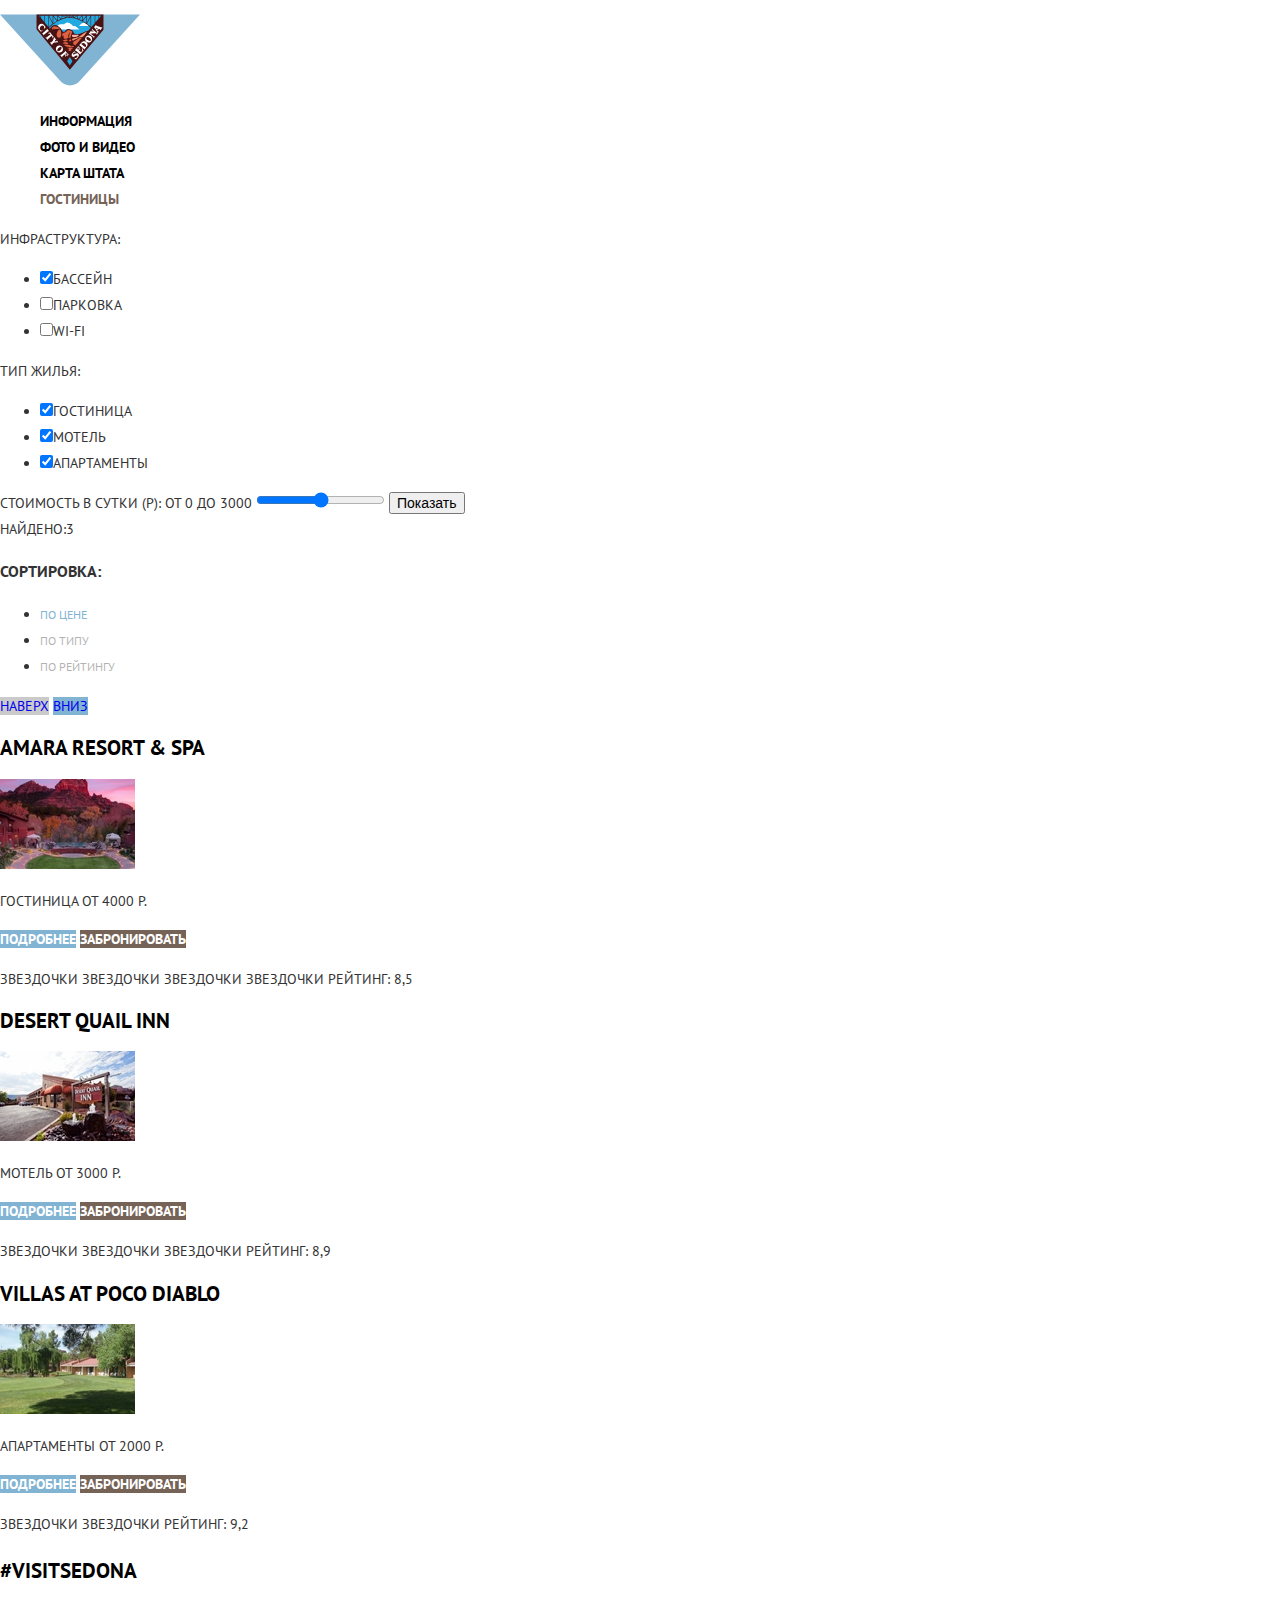
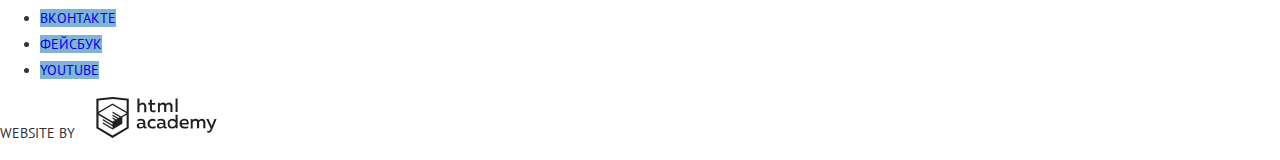
==== hotels.html @ 9ba6b578 "добавление контейнера для хедера" ====
<!DOCTYPE html>
<html lang="ru">
  <head>
    <meta charset="utf-8">
    <title>HTML Academy: Седона</title>
    <link href="https://fonts.googleapis.com/css?family=PT+Sans:400,700&amp;subset=cyrillic" rel="stylesheet">
    <link rel="stylesheet" href="css/normalize.css">
    <link rel="stylesheet" href="css/style.css">
  </head>
  <body>
    <div class="page-wrapper">
      <header>
        <p class="logo">
          <a href="index.html">
            <img src="img/logo-sedona.svg" width="140" height="72" alt="Логотип городка Седона">
          </a>
        </p>
        <nav class="main-menu">
          <ul class="site-menu">
            <li><a href="info.html">Информация</a></li>
            <li><a href="photogallery.html">Фото и видео</a></li>
            <li><a href="map.html">Карта штата</a></li>
            <li><a class="active-link">Гостиницы</a></li>
          </ul>
        </nav>
      </header>
      <main>
        <section>
          <form class="" action="index.html" method="post">
          Инфраструктура:
          <ul>
            <li>
              <label for="pool">
                <input type="checkbox" name="pool" id="pool" value="Бассейн" checked>Бассейн
              </label>
            </li>
            <li>
              <label for="parking">
                <input type="checkbox" name="parking" value="Парковка">Парковка
              </label>
            </li>
            <li>
              <label for="Wi-Fi">
                <input type="checkbox" name="Wi-Fi" value="Wi-Fi">Wi-Fi
              </label>
            </li>
          </ul>
          Тип жилья:
          <ul>
            <li>
              <label for="hotel">
                <input type="checkbox" name="hotel" id="hotel" value="Гостиница" checked>Гостиница
              </label>
            </li>
            <li>
              <label for="motel">
                <input type="checkbox" name="motel" value="Мотель" checked>Мотель
              </label>
            </li>
            <li>
              <label for="apartment">
                <input type="checkbox" name="apartment" value="Апартаменты" checked>Апартаменты
              </label>
            </li>
          </ul>
          Стоимость в сутки (Р):
          От 0 до 3000
          <input type="range" min="0" max="3000">
          <button type="submit" name="forma">Показать</button>
          </form>
        </section>
        <section class="choice">
          <span class="found">Найдено:3</span>
          <div class="sort">
            <h3 class="sort">Сортировка:</h3>
            <ul class="sort-list">
              <li><a href="#" class="price">по цене</a></li>
              <li><a href="#" class="product-type">по типу</a></li>
              <li><a href="#" class="rated">по рейтингу</a></li>
            </ul>
            <div class="sort-switch">
              <a class="up" href="#">Наверх</a>
              <a class="down" href="#">Вниз</a>
            </div>
          </div>
          <div class="choice-hotel">
            <h3><a href="#" class="hotel-link">Amara Resort & Spa</a></h3>
            <p>
              <img src="img/img-1 hotels.jpg" width="135" height="90" alt="Гостиница Amara">
            </p>
            <p class="summary">Гостиница от 4000 р.</p>
            <span>
              <a class="button-news" href="#">Подробнее</a>
            </span>
            <span>
              <a class="button-reservation" href="#">Забронировать</a>
            </span>
            <p class="assessment">
              <span class="stars">Звездочки</span>
              <span class="stars">Звездочки</span>
              <span class="stars">Звездочки</span>
              <span class="stars">Звездочки</span>
              <span class="rating">Рейтинг: 8,5</span>
            </p>
          </div>
          <div>
            <h3><a href="#" class="hotel-link">Desert Quail Inn</a></h3>
            <p>
              <img src="img/img-2 hotels.jpg" width="135" height="90" alt="Мотель Desert Quail Inn">
            </p>
            <p class="summary">Мотель от 3000 р.</p>
            <span>
              <a class="button-news" href="#">Подробнее</a>
            </span>
            <span>
              <a class="button-reservation" href="#">Забронировать</a>
            </span>
            <p class="assessment">
              <span class="stars">Звездочки</span>
              <span class="stars">Звездочки</span>
              <span class="stars">Звездочки</span>
              <span class="rating">Рейтинг: 8,9</span>
            </p>
          </div>
          <div>
            <h3><a href="#" class="hotel-link">Villas at Poco Diablo</a></h3>
            <p>
              <img src="img/img-3 hotels.jpg" width="135" height="90" alt="Апартаменты">
            </p>
            <p class="summary">Апартаменты от 2000 р.</p>
            <span>
              <a class="button-news" href="#">Подробнее</a>
            </span>
            <span>
              <a class="button-reservation" href="#">Забронировать</a>
            </span>
            <p class="assessment">
              <span class="stars">Звездочки</span>
              <span class="stars">Звездочки</span>
              <span class="rating">Рейтинг: 9,2</span>
            </p>
          </div>
        </section>
      </main>
      <footer class="main-footer">
        <p class="footer-hashtag">#VISITSEDONA</p>
        <div class="footer-social">
          <ul class="social">
            <li><a class="social-button" href="#">Вконтакте</a></li>
            <li><a class="social-button" href="#">Фейсбук</a></li>
            <li><a class="social-button" href="#">YouTube</a></li>
          </ul>
        </div>
        <div class="htmlacademy">
          <p class="footer-copyright">
            <span>Website by</span>
              <a href="https://htmlacademy.ru/intensive/htmlcss">
                <img src="img/logo-htmlacademy.svg" width="155" height="41" alt="HTML Academy">
              </a>
          </p>
        </div>
      </footer>
    </div>
  </body>
</html>
---- css/style.css ----
body {
  margin: 0;

  width: 1200px;
  font-family: "PT Sans", Arial, sans-serif;
  font-size: 14px;
  line-height: 26px;
  font-weight: 400;
  color: #333333;
  text-transform: uppercase;

  background-color: #ffffff;
  background-position: top center;
  background-repeat: no-repeat;
}

.page-wrapper {
  width: 100%;
  margin: auto;
}

.background-sedona {
  background-image: url("../img/bg_ph sedona.jpg");
  background-repeat: no-repeat;
}

a {
  text-decoration: none;
}

.main-menu {
  font-size: 14px;
  line-height: 26px;
  color: #000000;

  background-color: #ffffff;
}

.site-menu {
  list-style: none;
}

.site-menu a {
  color: #000000;
  font-weight: 700;
}

.site-menu a:hover,
.site-menu a:focus {
  color: #81b3d2;
}

.site-menu a:active {
  color: #000000;
  opacity: 0.3;
}

a.active-link {
  color: #766357;

  pointer-events: none;
}

.sedona-city {
  color: #000000;
  font-size: 21px;
  font-weight: 700;
  line-height: 26px;
}

.sedona-text {
  color: #333333;
  font-size: 14px;
  font-weight: 400;
  line-height: 26px;
}

.real {
  background-color: #81b3d2;
}

.real-city {
  color: #ffffff;
  font-size: 21px;
  font-weight: 700;
  line-height: 21px;
}

.reason {
  color: #ffffff;
  font-size: 14px;
  font-weight: 400;
  line-height: 21px;
}

.genuine {
  color: #ffffff;
  font-size: 14px;
  font-weight: 400;
  line-height: 21px;
}

.advantage-list {
  list-style: none;
}

.advantage-title {
  color: #000000;
  font-size: 21px;
  font-weight: 700;
  line-height: 21px;
}

.advantage-text {
  color: #333333;
  font-size: 14px;
  font-weight: 400;
  line-height: 21px;
}
.reason-list {
  list-style: none;
}

.bridge-devil {
  color: #ffffff;
  font-size: 21px;
  font-weight: 700;
  line-height: 21px;
}

.benefit {
  color: #000000;
  font-size: 21px;
  font-weight: 700;
  line-height: 21px;
}

.benefit-for-you {
  color: #333333;
  font-size: 14px;
  font-weight: 400;
  line-height: 21px;
}

.info {
  color: #000000;
  font-size: 30px;
  font-weight: 700;
  line-height: 36px;
}

.search-info {
  color: #333333;
  font-size: 14px;
  font-weight: 400;
  line-height: 24px;
}

.search-button {
  font: inherit;
  font-weight: 700;

  text-align: center;
  color: #ffffff;
  text-transform: uppercase;

  background-color: #766357;
  border: none;
}

.search-button:hover,
.search-button:focus {
  background-color: #604e43;
}

.search-button:active {
  opacity: 0.3;
  color: #ffffff;
  background-color: #503e33;
}

.info-sedona-form {
  font-weight: 700;
  color: #000000;
  background-color: #ffffff;
}

.form-button {
  font: inherit;
  text-transform: uppercase;
  background-color: #81b3d2;
  color: #ffffff;
  text-transform: uppercase;
}

.form-button:hover,
.form-button:focus {
  background-color: #669ec0;
}

.form-button:active {
  opacity: 0.3;
  color: #ffffff;
  background-color: #5496bd;
}

.hotel-link {
  color: #000000;
  font-size: 21px;
  font-weight: 700;
  line-height: 26px;
}

.hotel-link:hover,
.hotel-link:focus {
  color: #81b3d2;
}

.hotel-link:active {
  opacity: 0.3;
  color: #000000;
}

.price {
  color: #81b3d2;
  font-size: 12px;
  font-weight: 400;
  line-height: 18px;
}

.price:active {
  color: #81b3d2;
}

.product-type {
  opacity: 0.3;
  color: #000000;
  font-size: 12px;
  font-weight: 400;
  line-height: 18px;
}

.product-type:hover,
.product-type:focus {
  color: #81b3d2;
  opacity: 1;
}

.product-type:active {
  color: #000000;
}

.rated {
  opacity: 0.3;
  color: #000000;
  font-size: 12px;
  line-height: 18px;
  line-height: 18px;
}

.rated:hover,
.rated:focus {
  opacity: 1;
  color: #81b3d2;
}

.rated:active {
  color: #000000;
}

.up {
  background-color: #cacaca;
}

.up:hover,
.up:focus {
  background-color: #231f20;
}

.up:active {
  background-color: #81b3d2;
}

.down {
  background-color: #81b3d2;
}

.summary {
  line-height: 21px;
  color: #333333;
}

.button-news {
  line-height: 21px;
  font-weight: 700;
  color: #ffffff;
  background-color: #81b3d2;
}

.button-news:hover,
.button-news:focus {
  background-color: #669ec0;
}

.button-news:active {
  background-color: #5496bd;
  opacity: 0.3;
  color: #ffffff;
}

.button-reservation {
  font-weight: 700;
  line-height: 21px;
  color: #ffffff;
  background-color: #766357;
}

.button-reservation:hover,
.button-reservation:focus {
  background-color: #604e43;
}

.button-reservation:active {
  opacity: 0.3;
  color: #ffffff;
  background-color: #503e33;
}

.footer-hashtag {
  color: #000000;
  font-size: 21px;
  font-weight: 700;
}

.social-list {
  list-style: none;
}

.social-button {
  background-color: #81b3d2;
}

.social-button:hover,
.social-button:focus {
  background-color: #669ec0;
}

.social-button:active {
  background-color: #5496bd;
  opacity: 0.3;
}
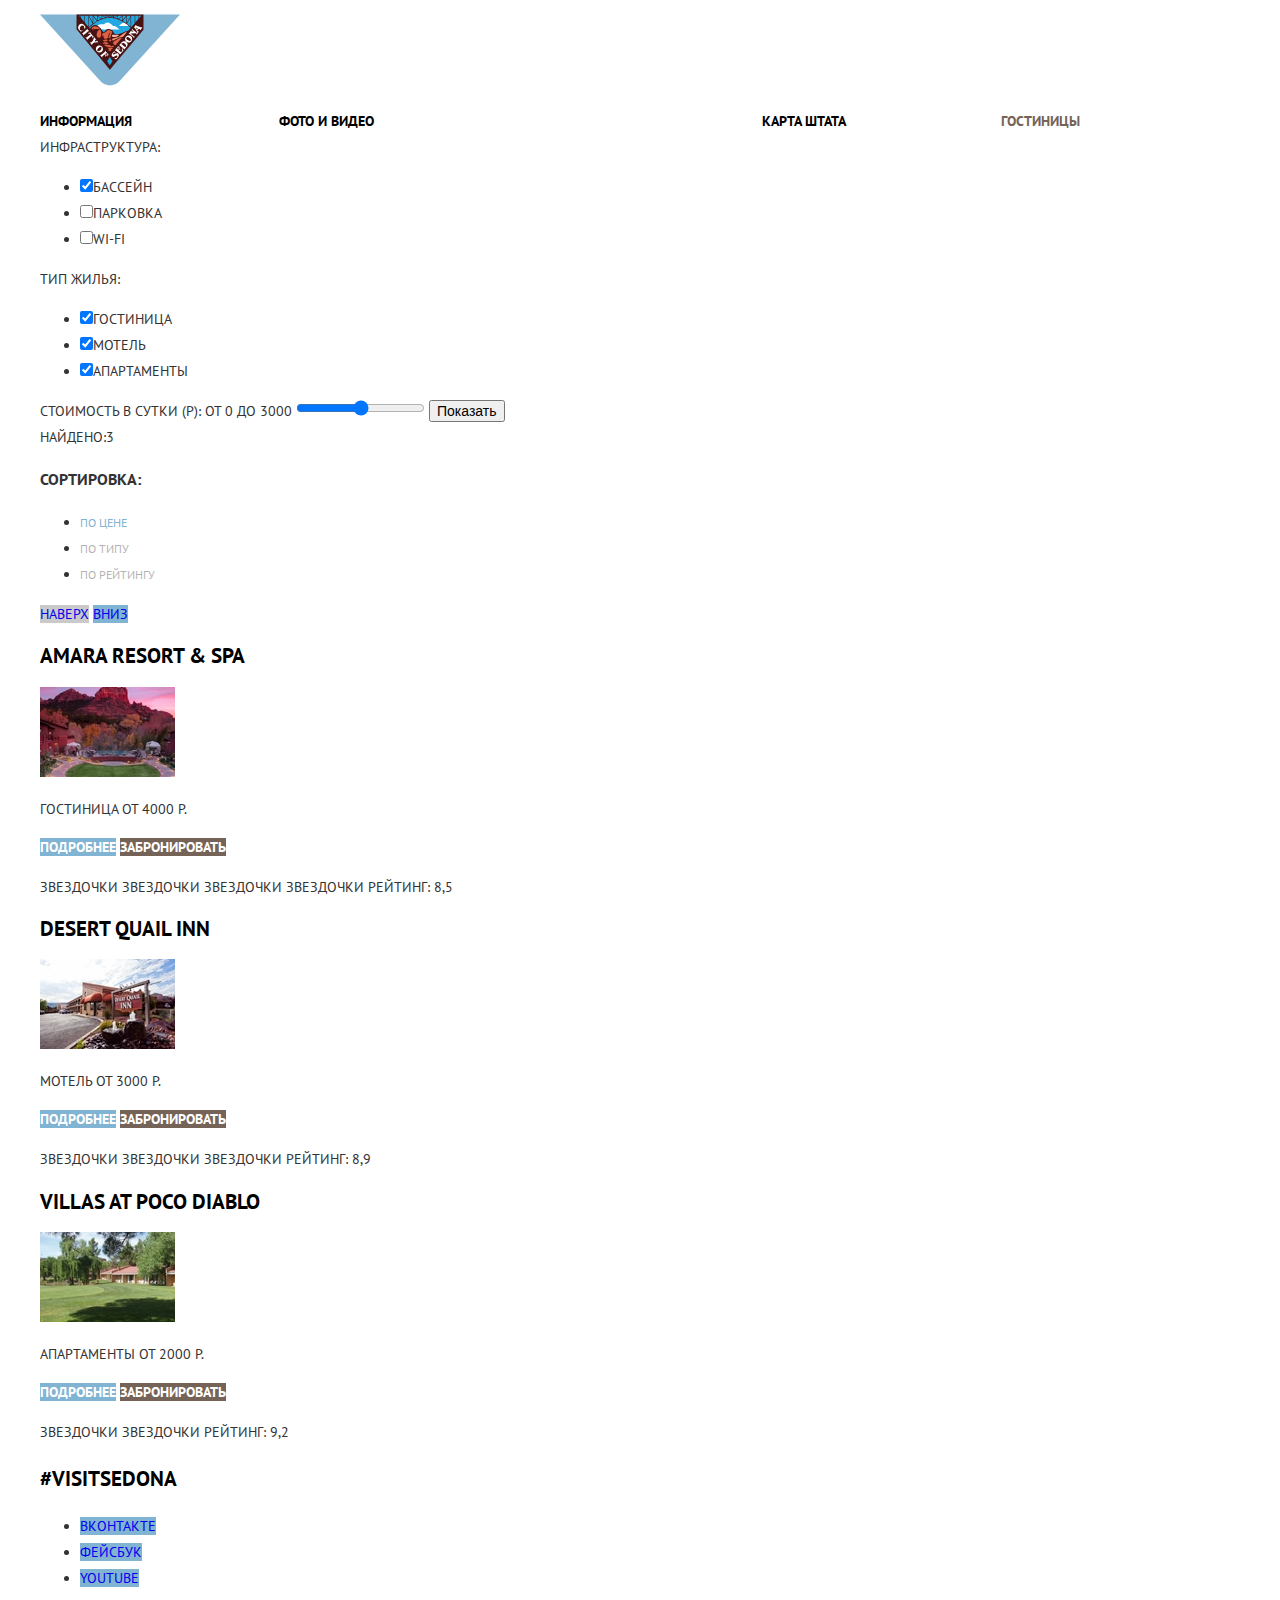
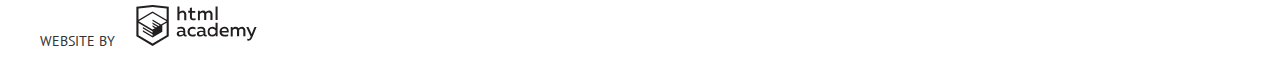
==== commit e5e581d6: "флекс для главного меню" ====
--- a/hotels.html
+++ b/hotels.html
@@ -17,10 +17,10 @@
         </p>
         <nav class="main-menu">
           <ul class="site-menu">
-            <li><a href="info.html">Информация</a></li>
-            <li><a href="photogallery.html">Фото и видео</a></li>
-            <li><a href="map.html">Карта штата</a></li>
-            <li><a class="active-link">Гостиницы</a></li>
+            <li><a href="info.html" class="menu-link">Информация</a></li>
+            <li><a href="photogallery.html" class="menu-link">Фото и видео</a></li>
+            <li><a href="map.html" class="menu-link">Карта штата</a></li>
+            <li><a class="active-link" class="menu-link">Гостиницы</a></li>
           </ul>
         </nav>
       </header>
--- a/css/style.css
+++ b/css/style.css
@@ -1,7 +1,6 @@
 body {
   margin: 0;
 
-  width: 1200px;
   font-family: "PT Sans", Arial, sans-serif;
   font-size: 14px;
   line-height: 26px;
@@ -15,8 +14,8 @@
 }
 
 .page-wrapper {
-  width: 100%;
-  margin: auto;
+  width: 1200px;
+  margin: 0 auto;
 }
 
 .background-sedona {
@@ -37,7 +36,19 @@
 }
 
 .site-menu {
+  display: flex;
   list-style: none;
+  margin: 0;
+  padding: 0;
+}
+
+.menu-link {
+  display: block;
+  width: 239px;
+}
+
+.site-menu li:nth-child(3) {
+  margin-left: 244px;
 }
 
 .site-menu a {
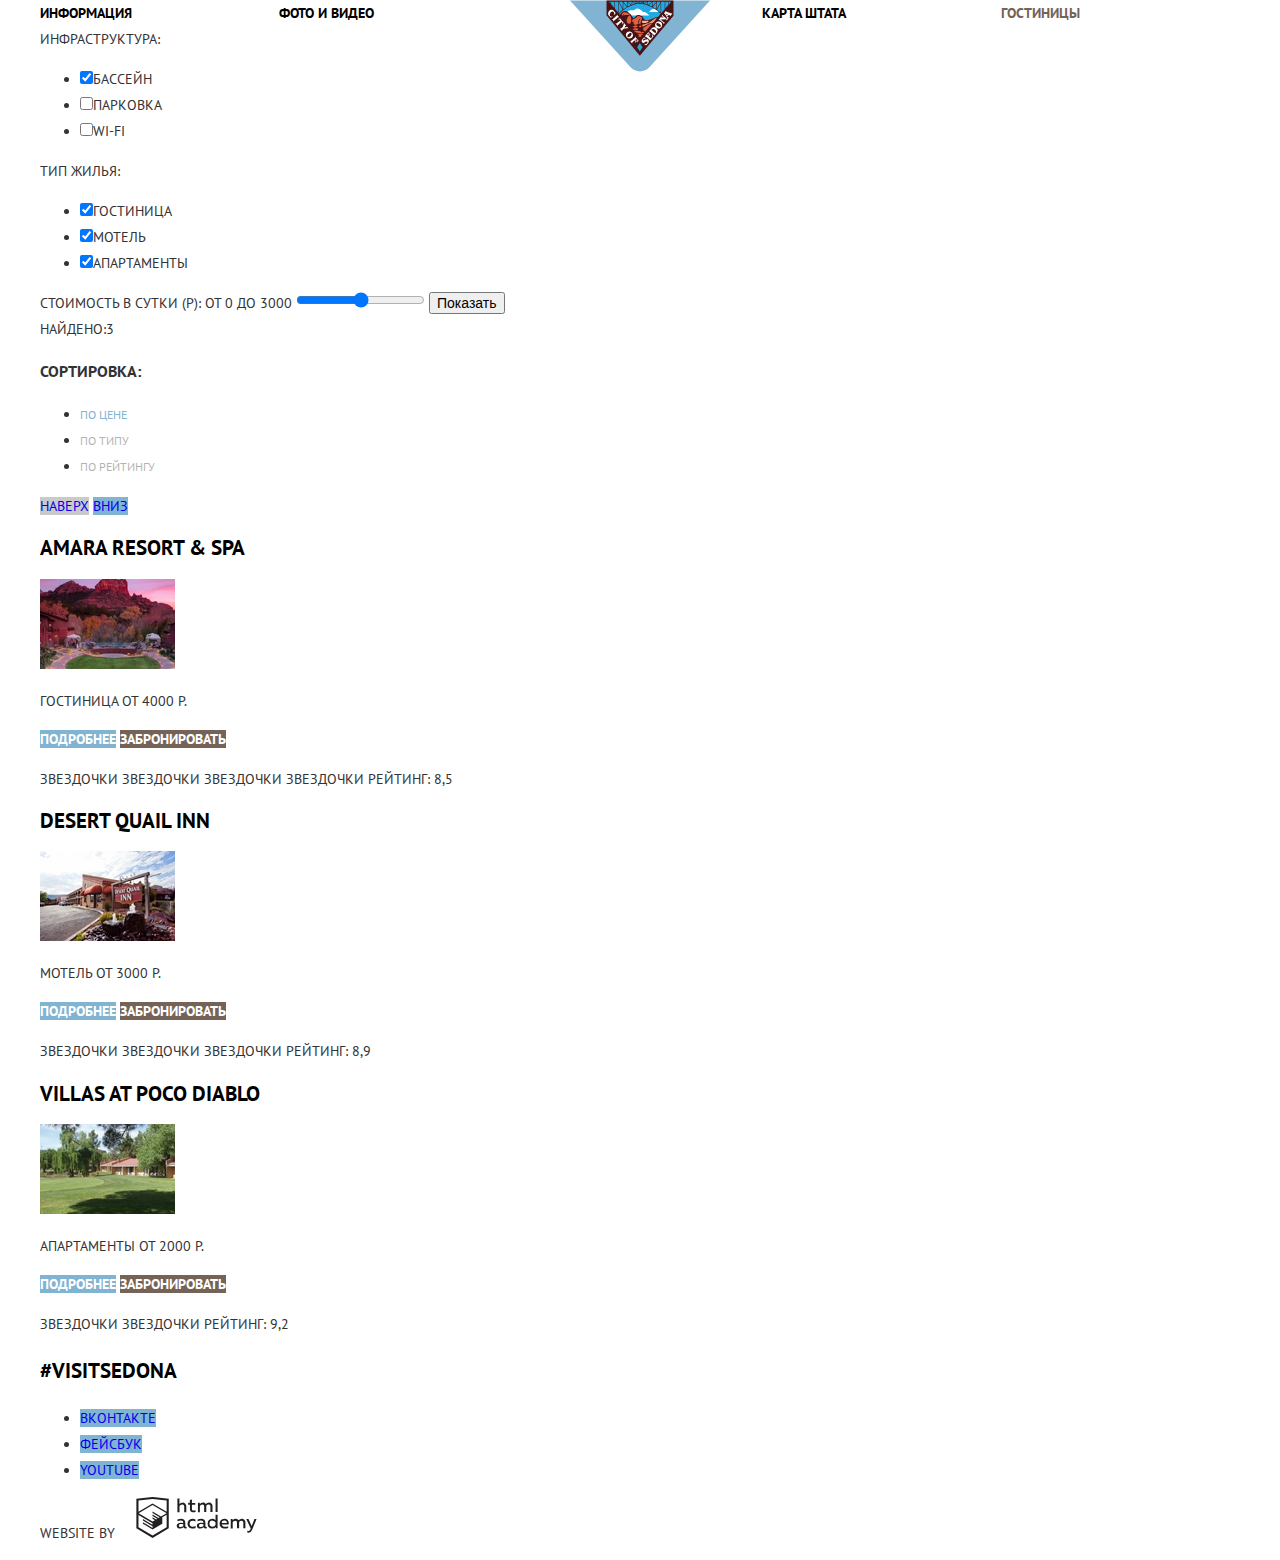
==== commit 5b7c557f: "лого и меню" ====
--- a/hotels.html
+++ b/hotels.html
@@ -9,7 +9,7 @@
   </head>
   <body>
     <div class="page-wrapper">
-      <header>
+      <header class="header">
         <p class="logo">
           <a href="index.html">
             <img src="img/logo-sedona.svg" width="140" height="72" alt="Логотип городка Седона">
--- a/css/style.css
+++ b/css/style.css
@@ -11,6 +11,13 @@
   background-color: #ffffff;
   background-position: top center;
   background-repeat: no-repeat;
+  position: relative;
+}
+
+.logo {
+  position: absolute;
+  left: 530px;
+  margin: 0;
 }
 
 .page-wrapper {
@@ -18,9 +25,15 @@
   margin: 0 auto;
 }
 
+.header {
+  position: relative;
+}
+
 .background-sedona {
   background-image: url("../img/bg_ph sedona.jpg");
   background-repeat: no-repeat;
+  padding-bottom: 508px;
+  position: relative;
 }
 
 a {
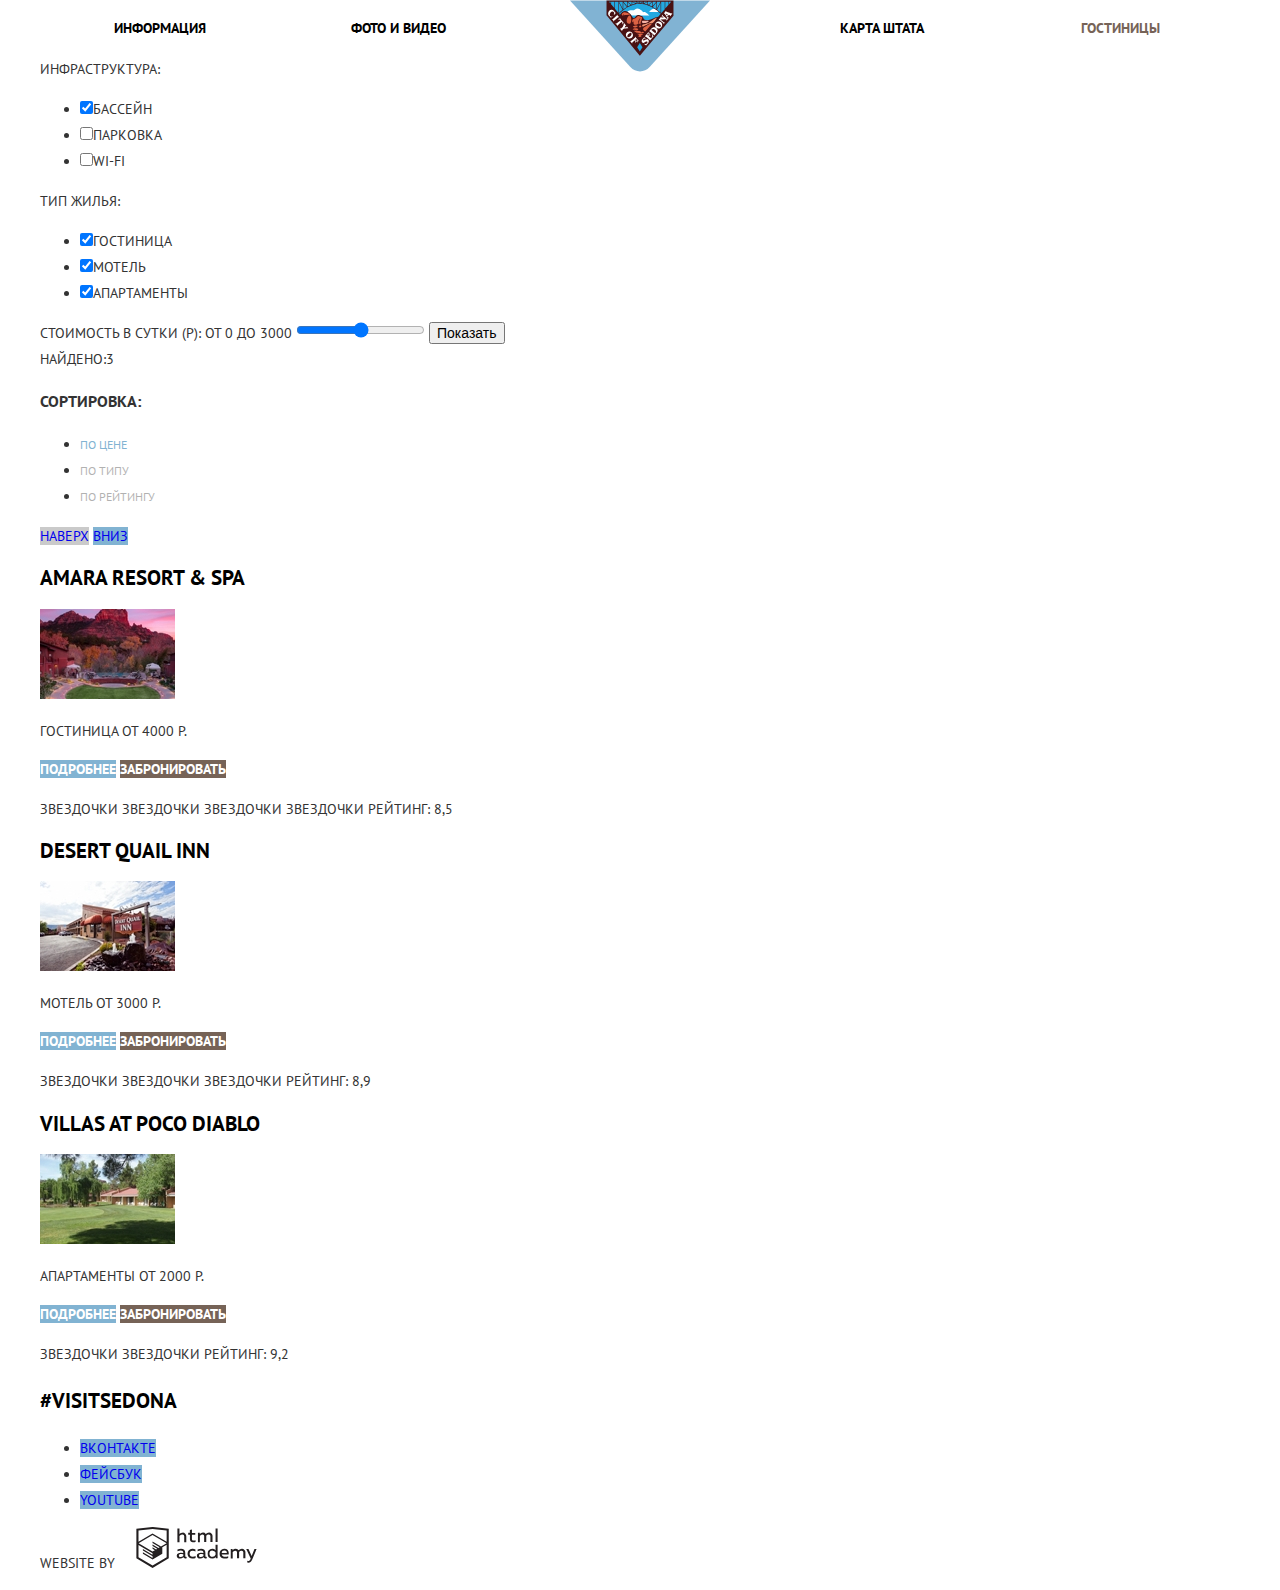
==== commit 0a0d3094: "кнопки" ====
--- a/hotels.html
+++ b/hotels.html
@@ -20,7 +20,7 @@
             <li><a href="info.html" class="menu-link">Информация</a></li>
             <li><a href="photogallery.html" class="menu-link">Фото и видео</a></li>
             <li><a href="map.html" class="menu-link">Карта штата</a></li>
-            <li><a class="active-link" class="menu-link">Гостиницы</a></li>
+            <li><a class="active-link menu-link">Гостиницы</a></li>
           </ul>
         </nav>
       </header>
--- a/css/style.css
+++ b/css/style.css
@@ -58,6 +58,9 @@
 .menu-link {
   display: block;
   width: 239px;
+  padding: 15px 10px;
+  box-sizing: border-box;
+  text-align: center;
 }
 
 .site-menu li:nth-child(3) {
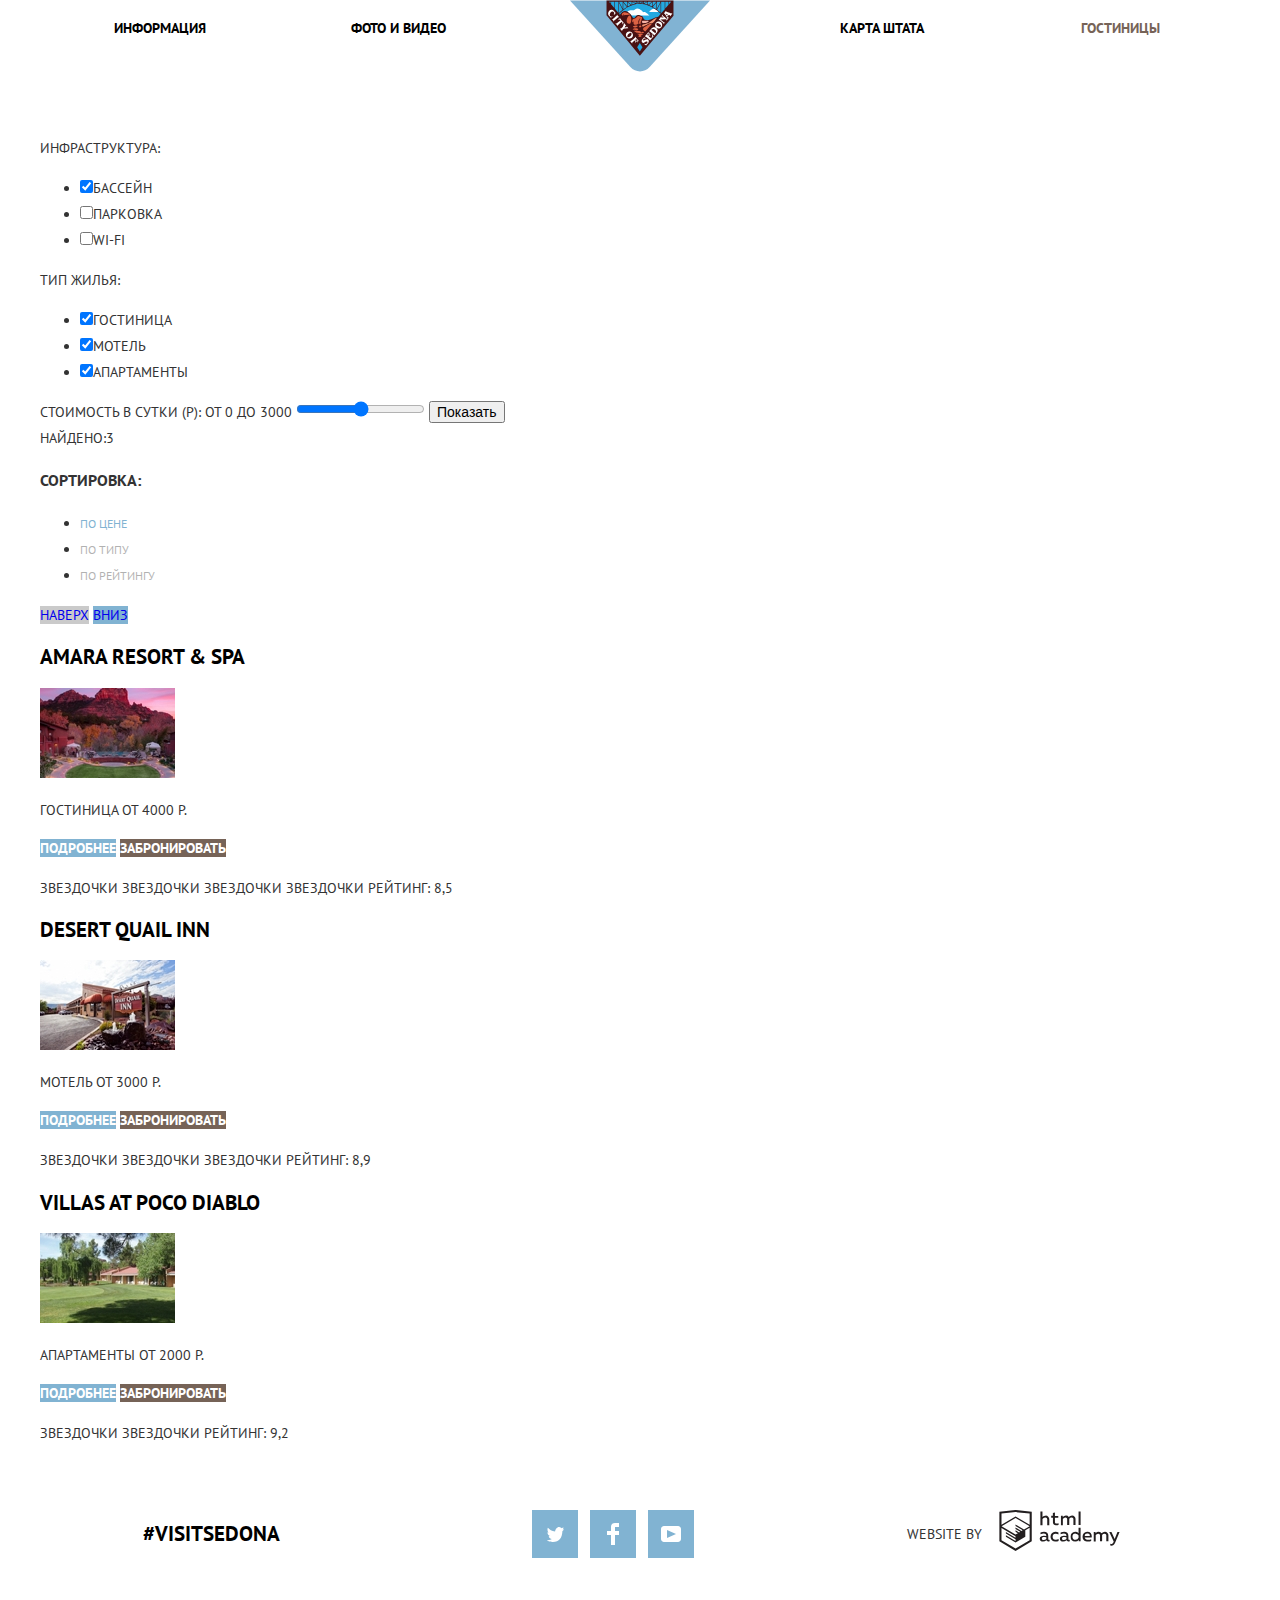
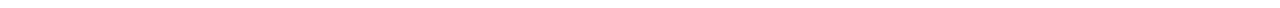
==== commit 3e9f3db7: "футер 2 страницы" ====
--- a/hotels.html
+++ b/hotels.html
@@ -145,19 +145,17 @@
       <footer class="main-footer">
         <p class="footer-hashtag">#VISITSEDONA</p>
         <div class="footer-social">
-          <ul class="social">
-            <li><a class="social-button" href="#">Вконтакте</a></li>
-            <li><a class="social-button" href="#">Фейсбук</a></li>
-            <li><a class="social-button" href="#">YouTube</a></li>
+          <ul class="social-list">
+            <li><a class="social-button tw" href="#">Твиттер</a></li>
+            <li><a class="social-button fb" href="#">Фейсбук</a></li>
+            <li><a class="social-button yt" href="#">YouTube</a></li>
           </ul>
         </div>
         <div class="htmlacademy">
-          <p class="footer-copyright">
-            <span>Website by</span>
-              <a href="https://htmlacademy.ru/intensive/htmlcss">
-                <img src="img/logo-htmlacademy.svg" width="155" height="41" alt="HTML Academy">
-              </a>
-          </p>
+          <p>Website by</p>
+          <a href="https://htmlacademy.ru/intensive/htmlcss">
+            <img src="img/logo-htmlacademy.svg" width="155" height="41" alt="HTML Academy">
+          </a>
         </div>
       </footer>
     </div>
--- a/css/style.css
+++ b/css/style.css
@@ -30,20 +30,32 @@
 }
 
 .background-sedona {
-  background-image: url("../img/bg_ph sedona.jpg");
+  background-image: url("../img/intro-mask.svg"), url("../img/bg_ph sedona.jpg");
   background-repeat: no-repeat;
-  padding-bottom: 508px;
+  padding-bottom: 76px;
   position: relative;
+  background-position: center 507px, top;
+  background-size: 1200px;
 }
 
 a {
   text-decoration: none;
 }
 
+.header-title {
+  font-size: 0;
+  line-height: 0;
+  width: 459px;
+  height: 353px;
+  background-image: url("../img/intro-welcome.svg");
+  margin: 0 auto;
+}
+
 .main-menu {
   font-size: 14px;
   line-height: 26px;
   color: #000000;
+  margin-bottom: 79px;
 
   background-color: #ffffff;
 }
@@ -88,11 +100,18 @@
   pointer-events: none;
 }
 
+.sedona {
+  padding: 60px 25px 56px;
+}
+
 .sedona-city {
   color: #000000;
   font-size: 21px;
   font-weight: 700;
   line-height: 26px;
+  width: 440px;
+  text-align: center;
+  margin: 0 auto 38px;
 }
 
 .sedona-text {
@@ -100,6 +119,8 @@
   font-size: 14px;
   font-weight: 400;
   line-height: 26px;
+  text-align: center;
+  margin: 0 auto;
 }
 
 .real {
@@ -169,11 +190,18 @@
   line-height: 21px;
 }
 
+.info-sedona {
+  padding: 57px 25px 138px;
+}
+
 .info {
+  display: block;
   color: #000000;
   font-size: 30px;
   font-weight: 700;
   line-height: 36px;
+  text-align: center;
+  margin: 0 auto 28px;
 }
 
 .search-info {
@@ -181,6 +209,13 @@
   font-size: 14px;
   font-weight: 400;
   line-height: 24px;
+  text-align: center;
+  margin: 0 auto;
+}
+
+.modal {
+  display: flex;
+  width: 568px;
 }
 
 .search-button {
@@ -193,7 +228,12 @@
 
   background-color: #766357;
   border: none;
-}
+
+  width: 568px;
+  margin: 0 auto;
+}
+/* кнопка не отвечает на маргин и не становится по центру почему-то*/
+
 
 .search-button:hover,
 .search-button:focus {
@@ -207,6 +247,7 @@
 }
 
 .info-sedona-form {
+  flex-direction: column;
   font-weight: 700;
   color: #000000;
   background-color: #ffffff;
@@ -231,6 +272,12 @@
   background-color: #5496bd;
 }
 
+.map {
+  background-image: url("../img/map.jpg");
+  height: 473px;
+  width: 100%;
+}
+
 .hotel-link {
   color: #000000;
   font-size: 21px;
@@ -353,18 +400,48 @@
   background-color: #503e33;
 }
 
+.main-footer {
+  display: flex;
+  justify-content: space-around;
+  align-items: center;
+}
+
 .footer-hashtag {
+
   color: #000000;
   font-size: 21px;
   font-weight: 700;
 }
 
 .social-list {
+  display: flex;
   list-style: none;
 }
 
+.tw {
+  background-image: url("../img/twitter.svg");
+  background-repeat: no-repeat;
+}
+
+.fb {
+  background-image: url("../img/fb-icon.svg");
+  background-repeat: no-repeat;
+}
+
+.yt {
+    background-image: url("../img/youtube.svg");
+    background-repeat: no-repeat;
+}
+
 .social-button {
-  background-color: #81b3d2;
+  display: block;
+  background-color: #81b3d2;
+  background-position: center;
+  font-size: 0;
+  line-height: 0;
+  width: 46px;
+  height: 48px;
+  margin: 36px 6px;
 }
 
 .social-button:hover,
@@ -376,3 +453,8 @@
   background-color: #5496bd;
   opacity: 0.3;
 }
+
+.htmlacademy {
+  display: flex;
+  align-items: center;
+}
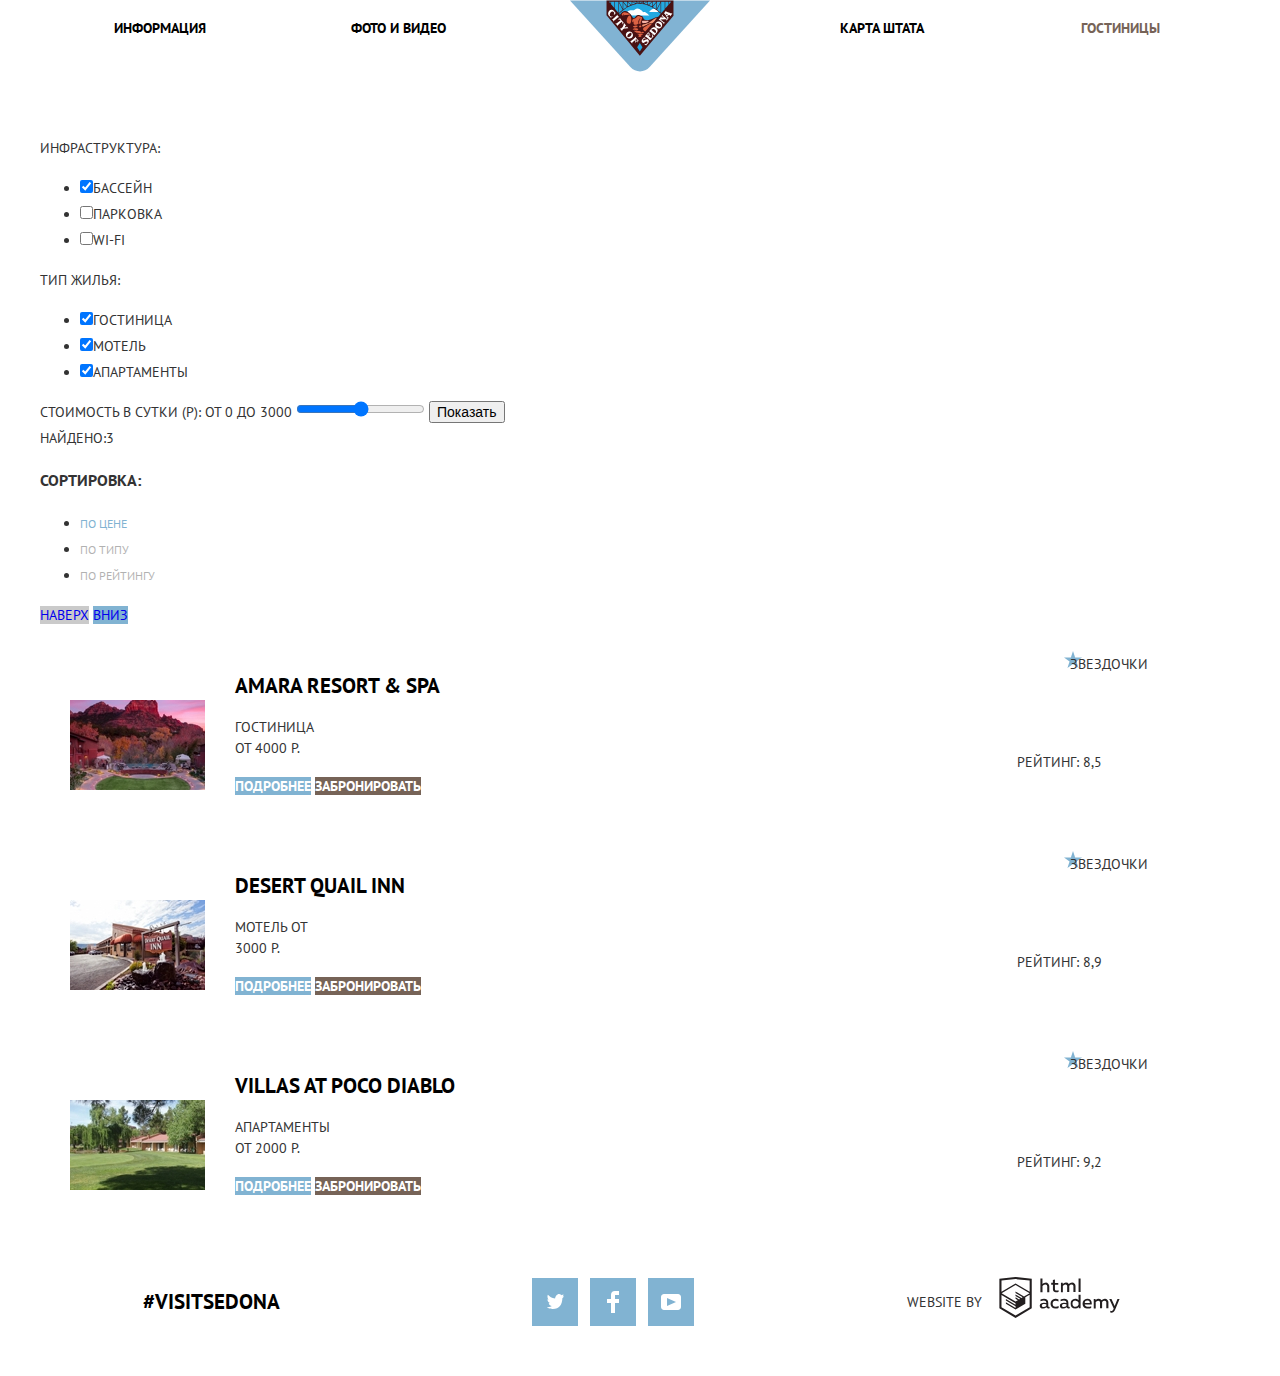
==== commit 7953d6d7: "товары" ====
--- a/hotels.html
+++ b/hotels.html
@@ -84,58 +84,58 @@
             </div>
           </div>
           <div class="choice-hotel">
-            <h3><a href="#" class="hotel-link">Amara Resort & Spa</a></h3>
-            <p>
+            <p class="img-hotels">
               <img src="img/img-1 hotels.jpg" width="135" height="90" alt="Гостиница Amara">
             </p>
-            <p class="summary">Гостиница от 4000 р.</p>
-            <span>
-              <a class="button-news" href="#">Подробнее</a>
-            </span>
-            <span>
-              <a class="button-reservation" href="#">Забронировать</a>
-            </span>
+            <div class="container-hotel">
+              <h3><a href="#" class="hotel-link">Amara Resort & Spa</a></h3>
+              <p class="summary">Гостиница от 4000 р.</p>
+              <span>
+                <a class="button-news" href="#">Подробнее</a>
+              </span>
+              <span>
+                <a class="button-reservation" href="#">Забронировать</a>
+              </span>
+            </div>
             <p class="assessment">
-              <span class="stars">Звездочки</span>
-              <span class="stars">Звездочки</span>
-              <span class="stars">Звездочки</span>
               <span class="stars">Звездочки</span>
               <span class="rating">Рейтинг: 8,5</span>
             </p>
           </div>
-          <div>
-            <h3><a href="#" class="hotel-link">Desert Quail Inn</a></h3>
-            <p>
+          <div class="choice-hotel">
+            <p class="img-hotels">
               <img src="img/img-2 hotels.jpg" width="135" height="90" alt="Мотель Desert Quail Inn">
             </p>
-            <p class="summary">Мотель от 3000 р.</p>
-            <span>
-              <a class="button-news" href="#">Подробнее</a>
-            </span>
-            <span>
-              <a class="button-reservation" href="#">Забронировать</a>
-            </span>
+            <div class="container-hotel">
+              <h3><a href="#" class="hotel-link">Desert Quail Inn</a></h3>
+              <p class="summary">Мотель от 3000 р.</p>
+              <span>
+                <a class="button-news" href="#">Подробнее</a>
+              </span>
+              <span>
+                <a class="button-reservation" href="#">Забронировать</a>
+              </span>
+            </div>
             <p class="assessment">
-              <span class="stars">Звездочки</span>
-              <span class="stars">Звездочки</span>
               <span class="stars">Звездочки</span>
               <span class="rating">Рейтинг: 8,9</span>
             </p>
           </div>
-          <div>
-            <h3><a href="#" class="hotel-link">Villas at Poco Diablo</a></h3>
-            <p>
+          <div class="choice-hotel">
+            <p class="img-hotels">
               <img src="img/img-3 hotels.jpg" width="135" height="90" alt="Апартаменты">
             </p>
-            <p class="summary">Апартаменты от 2000 р.</p>
-            <span>
-              <a class="button-news" href="#">Подробнее</a>
-            </span>
-            <span>
-              <a class="button-reservation" href="#">Забронировать</a>
-            </span>
+            <div class="container-hotel">
+              <h3><a href="#" class="hotel-link">Villas at Poco Diablo</a></h3>
+              <p class="summary">Апартаменты от 2000 р.</p>
+              <span>
+                <a class="button-news" href="#">Подробнее</a>
+              </span>
+              <span>
+                <a class="button-reservation" href="#">Забронировать</a>
+              </span>
+            </div>
             <p class="assessment">
-              <span class="stars">Звездочки</span>
               <span class="stars">Звездочки</span>
               <span class="rating">Рейтинг: 9,2</span>
             </p>
--- a/css/style.css
+++ b/css/style.css
@@ -278,11 +278,22 @@
   width: 100%;
 }
 
+.choice-hotel {
+  display: flex;
+  align-items: center;
+}
+
+.img-hotels {
+  margin: 72px 30px 30px;
+}
+
 .hotel-link {
   color: #000000;
   font-size: 21px;
   font-weight: 700;
   line-height: 26px;
+  width: 210px;
+  margin-top: 30px;
 }
 
 .hotel-link:hover,
@@ -362,6 +373,8 @@
 .summary {
   line-height: 21px;
   color: #333333;
+  width: 72px;
+  margin:
 }
 
 .button-news {
@@ -369,6 +382,8 @@
   font-weight: 700;
   color: #ffffff;
   background-color: #81b3d2;
+  width: 110px;
+  text-align: center;
 }
 
 .button-news:hover,
@@ -384,9 +399,13 @@
 
 .button-reservation {
   font-weight: 700;
+  font-size: 14px;
   line-height: 21px;
   color: #ffffff;
   background-color: #766357;
+  width: 110px;
+  height: 11px;
+  text-align: center;
 }
 
 .button-reservation:hover,
@@ -398,6 +417,30 @@
   opacity: 0.3;
   color: #ffffff;
   background-color: #503e33;
+}
+
+.container-hotel {
+  margin-right: 522px;
+  width: 260px;
+}
+
+.assessment {
+  display: flex;
+  flex-direction: column;
+  justify-content: flex-end;
+}
+
+.stars {
+  background-image: url("../img/star.svg");
+  background-repeat: no-repeat;
+  padding-left: 6px;
+  margin: 0px 29px 72px 47px;
+}
+
+.rating {
+  margin-right: 73px;
+  margin-bottom: 30px;
+
 }
 
 .main-footer {
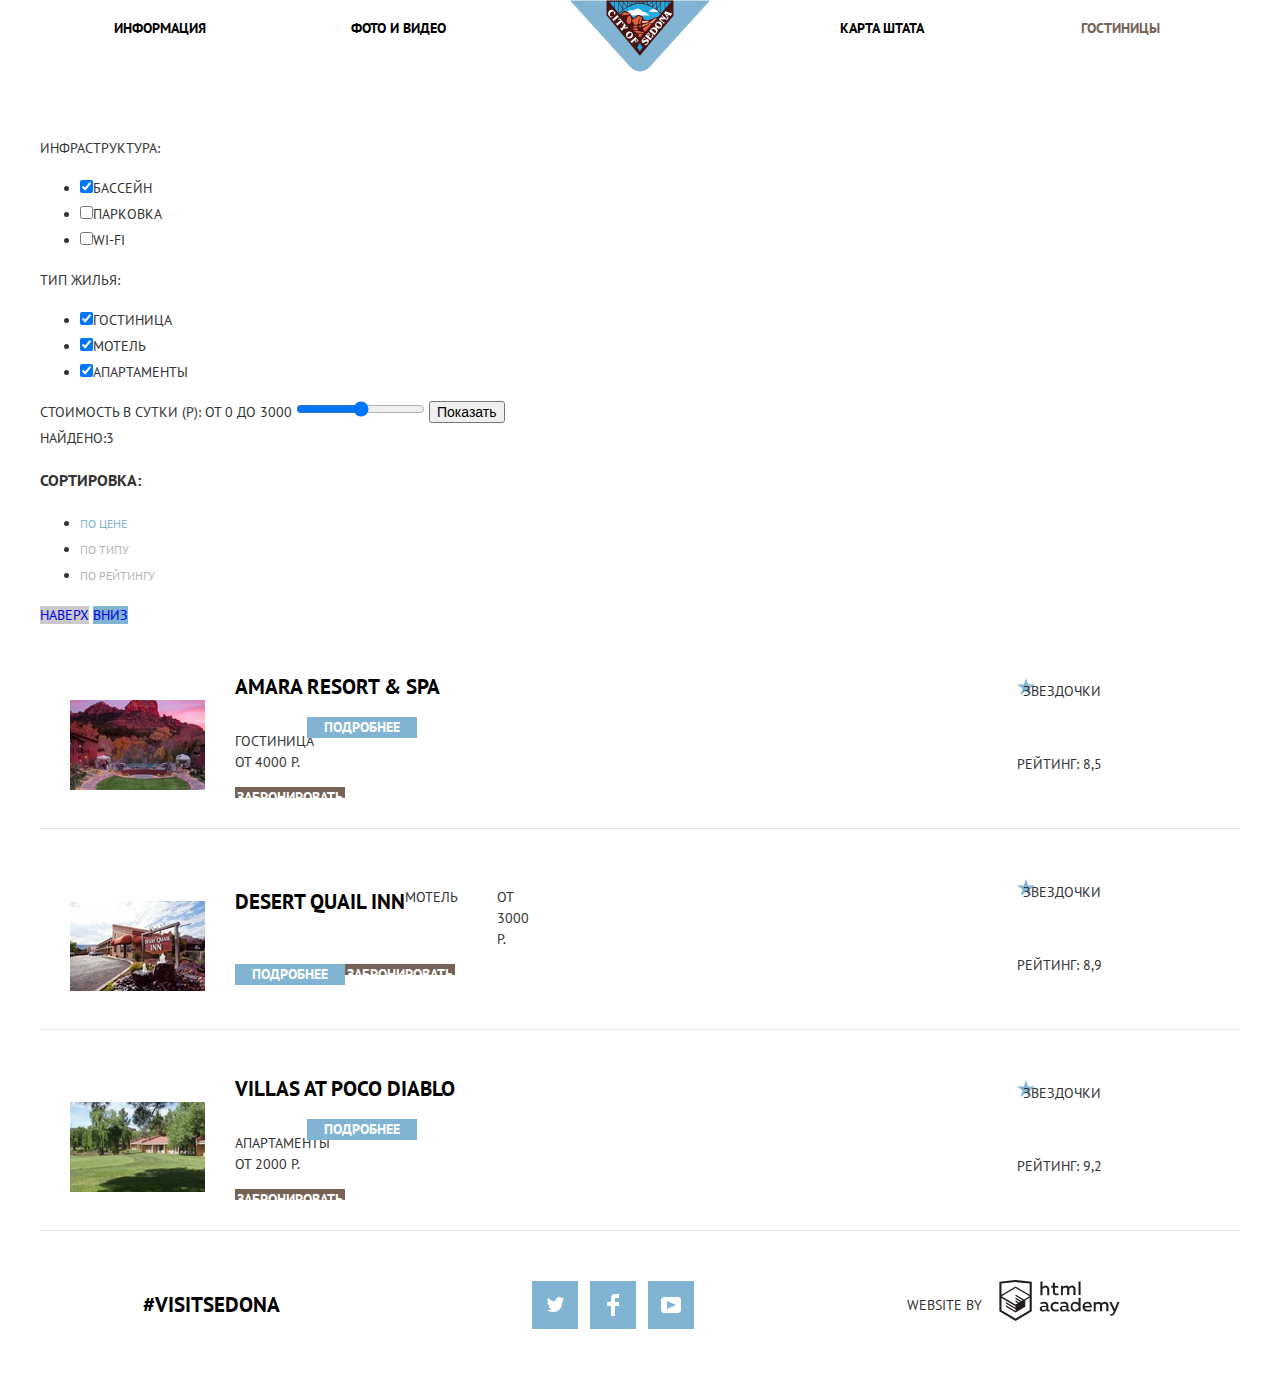
==== commit dc818fb4: "." ====
--- a/hotels.html
+++ b/hotels.html
@@ -108,7 +108,10 @@
             </p>
             <div class="container-hotel">
               <h3><a href="#" class="hotel-link">Desert Quail Inn</a></h3>
-              <p class="summary">Мотель от 3000 р.</p>
+              <span class="summary">
+                <p class="summary-hotel">Мотель</p>
+                <p>от 3000 р.</p>
+              </span>
               <span>
                 <a class="button-news" href="#">Подробнее</a>
               </span>
--- a/css/style.css
+++ b/css/style.css
@@ -281,6 +281,7 @@
 .choice-hotel {
   display: flex;
   align-items: center;
+  border-bottom: 1px  solid #e5e5e5;
 }
 
 .img-hotels {
@@ -371,13 +372,18 @@
 }
 
 .summary {
+  display: flex;
   line-height: 21px;
   color: #333333;
   width: 72px;
-  margin:
+}
+
+.summary-hotel {
+  margin-right: 39px;
 }
 
 .button-news {
+  display: block;
   line-height: 21px;
   font-weight: 700;
   color: #ffffff;
@@ -398,6 +404,7 @@
 }
 
 .button-reservation {
+  display: block;
   font-weight: 700;
   font-size: 14px;
   line-height: 21px;
@@ -420,6 +427,8 @@
 }
 
 .container-hotel {
+  display: flex;
+  flex-wrap: wrap;
   margin-right: 522px;
   width: 260px;
 }
@@ -434,7 +443,7 @@
   background-image: url("../img/star.svg");
   background-repeat: no-repeat;
   padding-left: 6px;
-  margin: 0px 29px 72px 47px;
+  margin: 29px 72px 47px 0px;
 }
 
 .rating {
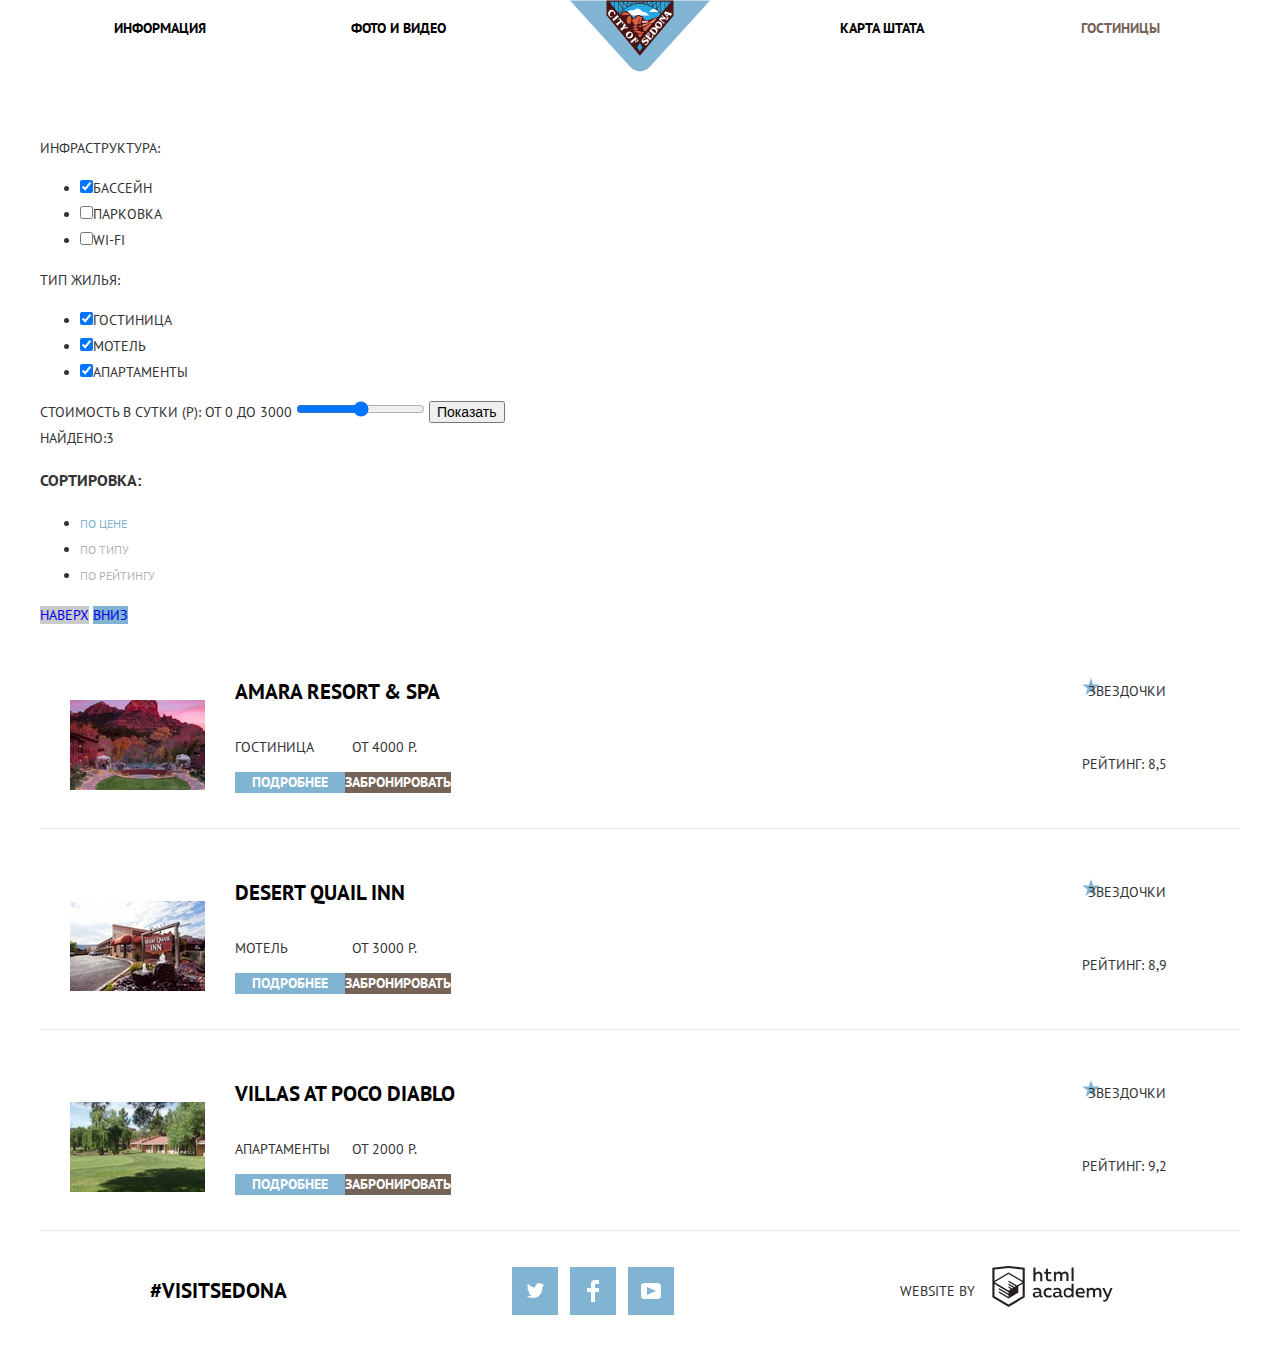
==== commit b8d2ca44: "исправления" ====
--- a/hotels.html
+++ b/hotels.html
@@ -88,8 +88,11 @@
               <img src="img/img-1 hotels.jpg" width="135" height="90" alt="Гостиница Amara">
             </p>
             <div class="container-hotel">
-              <h3><a href="#" class="hotel-link">Amara Resort & Spa</a></h3>
-              <p class="summary">Гостиница от 4000 р.</p>
+              <h3 class="title-hotel"><a href="#" class="hotel-link">Amara Resort & Spa</a></h3>
+              <span class="summary">
+                <p class="summary-hotel">Гостиница</p>
+                <p>от 4000 р.</p>
+              </span>
               <span>
                 <a class="button-news" href="#">Подробнее</a>
               </span>
@@ -107,7 +110,7 @@
               <img src="img/img-2 hotels.jpg" width="135" height="90" alt="Мотель Desert Quail Inn">
             </p>
             <div class="container-hotel">
-              <h3><a href="#" class="hotel-link">Desert Quail Inn</a></h3>
+              <h3 class="title-hotel"><a href="#" class="hotel-link">Desert Quail Inn</a></h3>
               <span class="summary">
                 <p class="summary-hotel">Мотель</p>
                 <p>от 3000 р.</p>
@@ -129,8 +132,11 @@
               <img src="img/img-3 hotels.jpg" width="135" height="90" alt="Апартаменты">
             </p>
             <div class="container-hotel">
-              <h3><a href="#" class="hotel-link">Villas at Poco Diablo</a></h3>
-              <p class="summary">Апартаменты от 2000 р.</p>
+              <h3 class="title-hotel"><a href="#" class="hotel-link">Villas at Poco Diablo</a></h3>
+              <span class="summary">
+                <p class="summary-hotel">Апартаменты</p>
+                <p>от 2000 р.</p>
+              </span>
               <span>
                 <a class="button-news" href="#">Подробнее</a>
               </span>
--- a/css/style.css
+++ b/css/style.css
@@ -215,10 +215,12 @@
 
 .modal {
   display: flex;
+  justify-content: center;
   width: 568px;
 }
 
 .search-button {
+  display: block;
   font: inherit;
   font-weight: 700;
 
@@ -232,8 +234,6 @@
   width: 568px;
   margin: 0 auto;
 }
-/* кнопка не отвечает на маргин и не становится по центру почему-то*/
-
 
 .search-button:hover,
 .search-button:focus {
@@ -288,12 +288,15 @@
   margin: 72px 30px 30px;
 }
 
+.title-hotel {
+  width: 100%;
+}
+
 .hotel-link {
   color: #000000;
   font-size: 21px;
   font-weight: 700;
   line-height: 26px;
-  width: 210px;
   margin-top: 30px;
 }
 
@@ -373,13 +376,15 @@
 
 .summary {
   display: flex;
+  justify-content: flex-start;
+
   line-height: 21px;
   color: #333333;
-  width: 72px;
+  width: 100%;
 }
 
 .summary-hotel {
-  margin-right: 39px;
+  width: 117px;
 }
 
 .button-news {
@@ -410,8 +415,6 @@
   line-height: 21px;
   color: #ffffff;
   background-color: #766357;
-  width: 110px;
-  height: 11px;
   text-align: center;
 }
 
@@ -428,9 +431,10 @@
 
 .container-hotel {
   display: flex;
+  justify-content: flex-start;
   flex-wrap: wrap;
-  margin-right: 522px;
-  width: 260px;
+  flex-grow: 1;
+
 }
 
 .assessment {
@@ -468,6 +472,8 @@
 .social-list {
   display: flex;
   list-style: none;
+  padding: 0;
+  margin: 0;
 }
 
 .tw {
